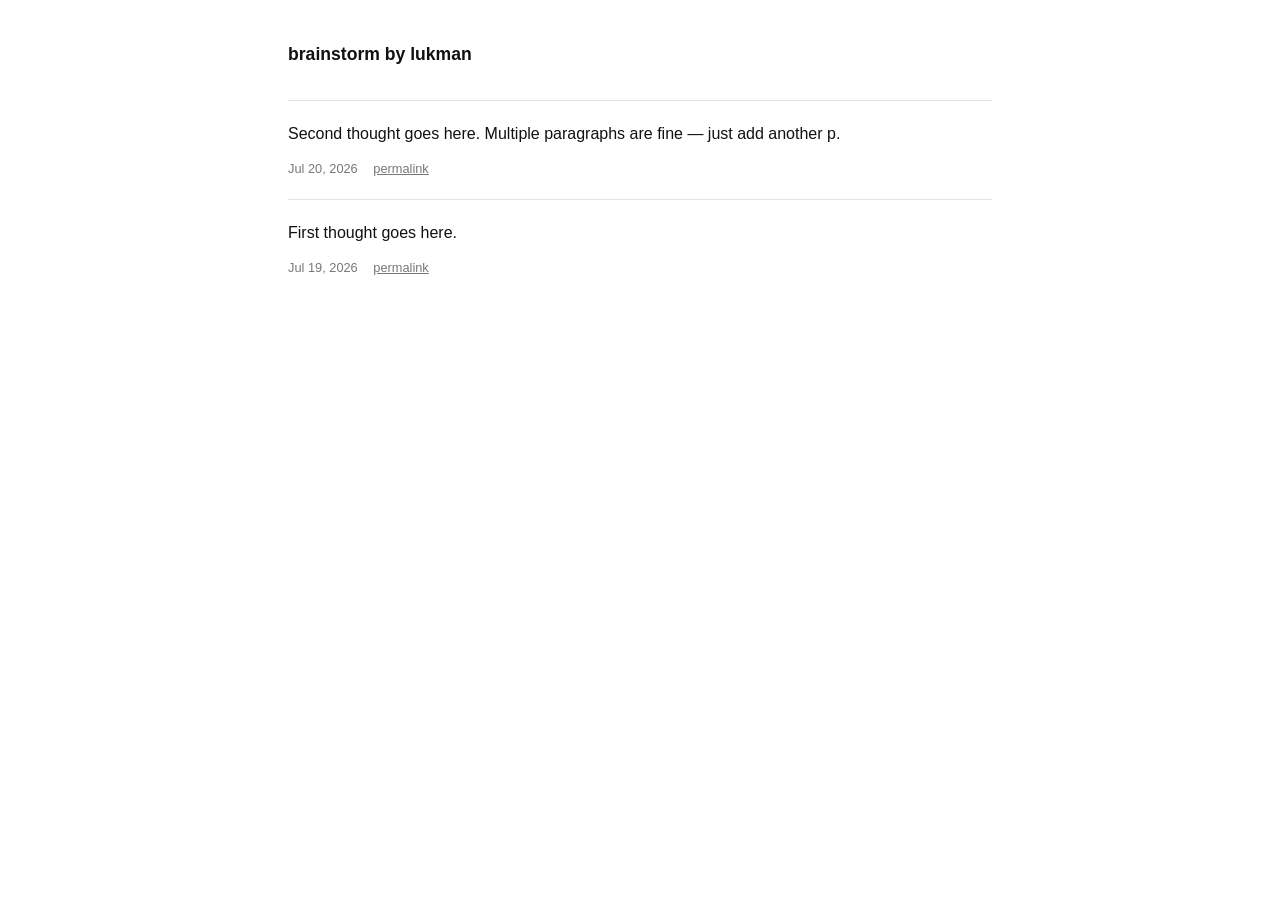
==== index.html @ c1d3d6d8 "Add thoughts site Static site: one HTML file per thought, landing page generated from the thoughts/ " ====
<!DOCTYPE html>
<html lang="en">
<head>
<meta charset="utf-8">
<meta name="viewport" content="width=device-width, initial-scale=1">
<title>brainstorm by lukman</title>
<link rel="stylesheet" href="style.css">
</head>
<body>

<h1>brainstorm by lukman</h1>

<!-- Everything between the markers is generated by `node build.js`. Edit thoughts/ instead. -->
<!-- thoughts:start -->

<article class="thought">
  <p>Second thought goes here. Multiple paragraphs are fine — just add another p.</p>
  <div class="meta">
    <time datetime="2026-07-20">Jul 20, 2026</time>
    <a href="thoughts/second-thought.html">permalink</a>
  </div>
</article>

<article class="thought">
  <p>First thought goes here.</p>
  <div class="meta">
    <time datetime="2026-07-19">Jul 19, 2026</time>
    <a href="thoughts/first-thought.html">permalink</a>
  </div>
</article>

<!-- thoughts:end -->

</body>
</html>
---- style.css ----
:root {
  --bg: #fff;
  --text: #111;
  --muted: #777;
  --line: #e4e4e4;
}

@media (prefers-color-scheme: dark) {
  :root {
    --bg: #111;
    --text: #e8e8e8;
    --muted: #888;
    --line: #2a2a2a;
  }
}

body {
  margin: 0 auto;
  max-width: 44rem;
  padding: 2.5rem 1.25rem 5rem;
  background: var(--bg);
  color: var(--text);
  font: 16px/1.6 -apple-system, BlinkMacSystemFont, "Segoe UI", Roboto, sans-serif;
}

h1 {
  font-size: 1.1rem;
  font-weight: 600;
  margin: 0 0 2rem;
}

h1 a {
  color: inherit;
  text-decoration: none;
}

.thought {
  padding: 1.25rem 0;
  border-top: 1px solid var(--line);
}

.thought p {
  margin: 0 0 0.75rem;
  overflow-wrap: break-word;
}

.thought p:last-of-type {
  margin-bottom: 0;
}

.meta {
  margin-top: 0.75rem;
  font-size: 0.8rem;
  color: var(--muted);
}

.meta a {
  color: var(--muted);
  margin-left: 0.75rem;
}

.back {
  display: inline-block;
  margin-top: 2.5rem;
  font-size: 0.85rem;
  color: var(--muted);
}
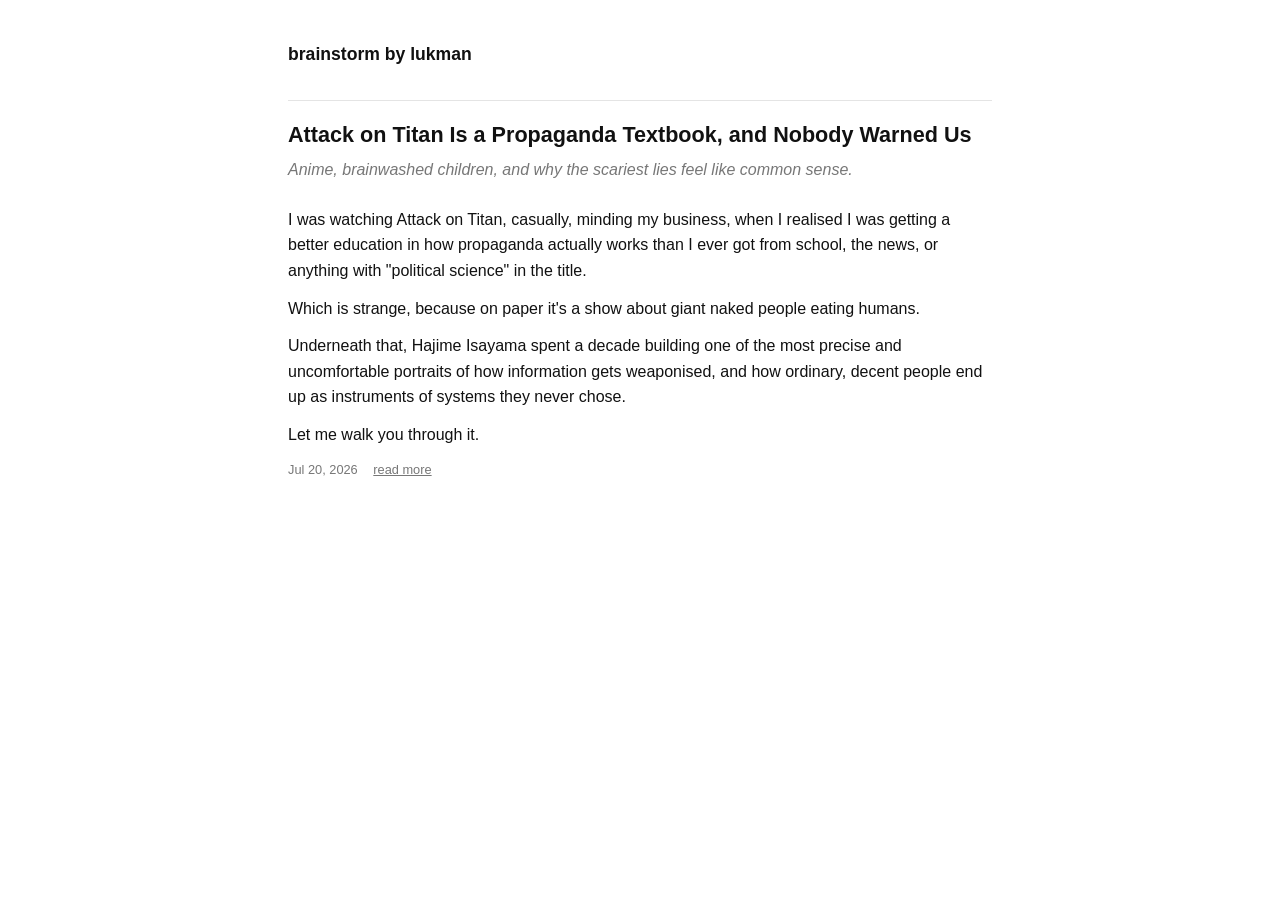
==== commit 0f7fedc6: "Excerpt long thoughts on the landing page Only content above the <!-- excerpt --> marker goes on ind" ====
--- a/index.html
+++ b/index.html
@@ -14,18 +14,19 @@
 <!-- thoughts:start -->
 
 <article class="thought">
-  <p>Second thought goes here. Multiple paragraphs are fine — just add another p.</p>
+  <h2><a href="thoughts/attack-on-titan-propaganda.html">Attack on Titan Is a Propaganda Textbook, and Nobody Warned Us</a></h2>
+  <p class="subtitle">Anime, brainwashed children, and why the scariest lies feel like common sense.</p>
+
+  <p>I was watching Attack on Titan, casually, minding my business, when I realised I was getting a better education in how propaganda actually works than I ever got from school, the news, or anything with "political science" in the title.</p>
+
+  <p>Which is strange, because on paper it's a show about giant naked people eating humans.</p>
+
+  <p>Underneath that, Hajime Isayama spent a decade building one of the most precise and uncomfortable portraits of how information gets weaponised, and how ordinary, decent people end up as instruments of systems they never chose.</p>
+
+  <p>Let me walk you through it.</p>
   <div class="meta">
     <time datetime="2026-07-20">Jul 20, 2026</time>
-    <a href="thoughts/second-thought.html">permalink</a>
-  </div>
-</article>
-
-<article class="thought">
-  <p>First thought goes here.</p>
-  <div class="meta">
-    <time datetime="2026-07-19">Jul 19, 2026</time>
-    <a href="thoughts/first-thought.html">permalink</a>
+    <a href="thoughts/attack-on-titan-propaganda.html">read more</a>
   </div>
 </article>
 
--- a/style.css
+++ b/style.css
@@ -48,6 +48,41 @@
   margin-bottom: 0;
 }
 
+.thought h2 {
+  font-size: 1.35rem;
+  line-height: 1.3;
+  margin: 0 0 0.5rem;
+}
+
+.thought h2 a {
+  color: inherit;
+  text-decoration: none;
+}
+
+.thought h2 a:hover {
+  text-decoration: underline;
+}
+
+.thought h3 {
+  font-size: 1rem;
+  margin: 2rem 0 0.75rem;
+}
+
+.subtitle {
+  color: var(--muted);
+  font-style: italic;
+  margin-bottom: 1.5rem !important;
+}
+
+.note {
+  color: var(--muted);
+  font-size: 0.9rem;
+  font-style: italic;
+  margin-top: 2rem;
+  padding-top: 1.25rem;
+  border-top: 1px solid var(--line);
+}
+
 .meta {
   margin-top: 0.75rem;
   font-size: 0.8rem;
